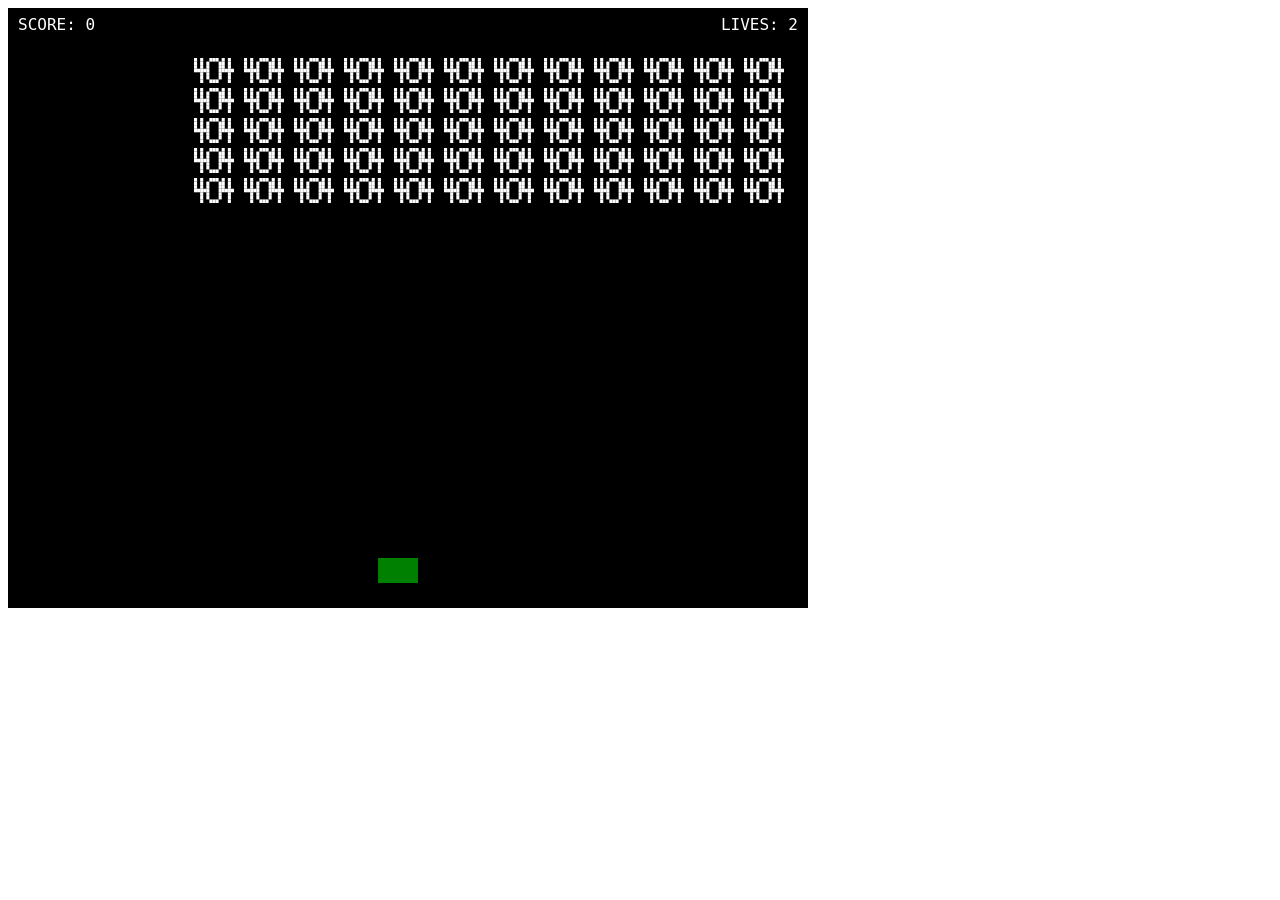
==== index.html @ 40546f54 "juego sin adaptar" ====
<!DOCTYPE html>
<html lang="en" dir="ltr">
  <head>
    <meta charset="utf-8" />
    <title>Space Invaders Tutorial 04</title>
    <script type="text/javascript" src="js/Entity.js"></script>
    <script type="text/javascript" src="js/Player.js"></script>
    <script type="text/javascript" src="js/Alien.js"></script>
    <script type="text/javascript" src="js/Shot.js"></script>
    <script type="text/javascript" src="js/Game.js"></script>
    <script type="text/javascript" src="js/Render2D.js"></script>
    <script type="text/javascript" src="js/DeltaTime.js"></script>
    <script type="text/javascript" src="js/Keyboard.js"></script>
    <script type="text/javascript" src="js/EventDispatcher.js"></script>
    <script type="text/javascript">
      "use strict";
      window.addEventListener("load", () => new Game("main"));
    </script>
  </head>
  <body>
    <canvas id="main"></canvas>
  </body>
</html>
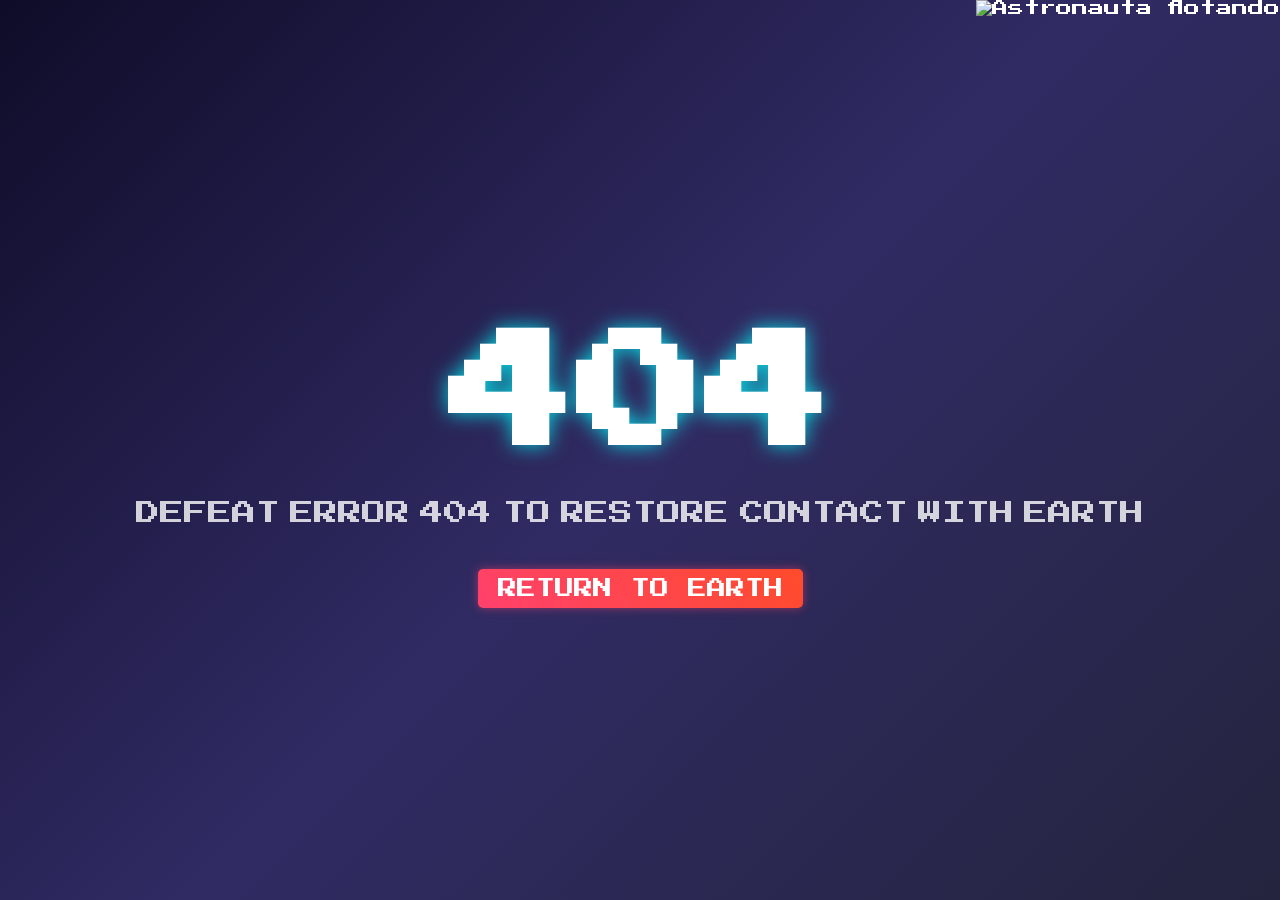
==== commit 41dcbd4c: "coneccsión htmls" ====
--- a/index.html
+++ b/index.html
@@ -1,23 +1,46 @@
 <!DOCTYPE html>
-<html lang="en" dir="ltr">
+<html lang="es">
   <head>
-    <meta charset="utf-8" />
-    <title>Space Invaders Tutorial 04</title>
-    <script type="text/javascript" src="js/Entity.js"></script>
-    <script type="text/javascript" src="js/Player.js"></script>
-    <script type="text/javascript" src="js/Alien.js"></script>
-    <script type="text/javascript" src="js/Shot.js"></script>
-    <script type="text/javascript" src="js/Game.js"></script>
-    <script type="text/javascript" src="js/Render2D.js"></script>
-    <script type="text/javascript" src="js/DeltaTime.js"></script>
-    <script type="text/javascript" src="js/Keyboard.js"></script>
-    <script type="text/javascript" src="js/EventDispatcher.js"></script>
-    <script type="text/javascript">
-      "use strict";
-      window.addEventListener("load", () => new Game("main"));
-    </script>
+    <meta charset="UTF-8" />
+    <meta name="viewport" content="width=device-width, initial-scale=1.0" />
+    <title>Error 404 - Página No Encontrada</title>
+    <link rel="stylesheet" href="css/inicio.css" />
+    <link
+      rel="icon"
+      type="image/png"
+      href="favicon/favicon-96x96.png"
+      sizes="96x96"
+    />
+    <link rel="icon" type="image/svg+xml" href="favicon/favicon.svg" />
+    <link rel="shortcut icon" href="favicon/favicon.ico" />
+    <link
+      rel="apple-touch-icon"
+      sizes="180x180"
+      href="favicon/apple-touch-icon.png"
+    />
+    <link rel="manifest" href="favicon/manifest.json" />
+    <link rel="license" href="./license" />
+    <link rel="preconnect" href="https://fonts.googleapis.com" />
+    <link rel="preconnect" href="https://fonts.gstatic.com" crossorigin />
+    <link
+      href="https://fonts.googleapis.com/css2?family=Press+Start+2P&display=swap"
+      rel="stylesheet"
+    />
   </head>
   <body>
-    <canvas id="main"></canvas>
+    <div class="container">
+      <h1>404</h1>
+      <p>DEFEAT ERROR 404 TO RESTORE CONTACT WITH EARTH</p>
+      <a href="404.html" class="btn">
+        <span class="glitch" data-text="REGRESAR A LA TIERRA"
+          >RETURN TO EARTH</span
+        >
+      </a>
+    </div>
+    <img
+      src="https://ik.imagekit.io/aitoroa/UDIT/astronaut.png?updatedAt=1744720013164"
+      alt="Astronauta flotando"
+      class="astronauta"
+    />
   </body>
 </html>
--- a/css/inicio.css
+++ b/css/inicio.css
@@ -0,0 +1,155 @@
+body {
+  margin: 0;
+  padding: 0;
+  display: flex;
+  justify-content: center;
+  align-items: center;
+  height: 100vh;
+  background: linear-gradient(135deg, #0f0c29, #302b63, #24243e);
+  color: #fff;
+  font-family: "Press Start 2P", system-ui;
+  font-weight: 400;
+  text-align: center;
+  overflow: hidden;
+}
+
+.container {
+  position: relative;
+}
+
+h1 {
+  font-size: 8rem;
+  margin: 2.5rem;
+  text-shadow: 0 0 20px rgba(0, 255, 255, 0.8);
+  animation: glow 1.5s infinite alternate;
+}
+
+p {
+  font-size: 1.5rem;
+  word-spacing: -0.85rem;
+  opacity: 0.8;
+}
+
+.btn {
+  display: inline-block;
+  margin-top: 20px;
+  padding: 10px 20px;
+  font-size: 1.2rem;
+  color: #fff;
+  background: linear-gradient(45deg, #ff416c, #ff4b2b);
+  border: none;
+  border-radius: 5px;
+  cursor: pointer;
+  text-decoration: none;
+  transition: 0.3s;
+  animation: pulse 2s infinite;
+  box-shadow: 0 0 10px rgba(255, 65, 108, 0.5);
+  position: relative;
+  overflow: hidden;
+}
+
+.btn:hover {
+  transform: scale(1.1);
+  box-shadow: 0 0 20px rgba(255, 65, 108, 0.8), 0 0 40px rgba(255, 75, 43, 0.6);
+  filter: brightness(1.1);
+}
+
+@keyframes glow {
+  from {
+    text-shadow: 0 0 10px rgba(0, 255, 255, 0.6);
+  }
+  to {
+    text-shadow: 0 0 30px rgba(0, 255, 255, 1);
+  }
+}
+
+@keyframes pulse {
+  0% {
+    transform: scale(1);
+    box-shadow: 0 0 0 rgba(255, 65, 108, 0.7);
+  }
+  50% {
+    transform: scale(1.05);
+    box-shadow: 0 0 20px rgba(255, 65, 108, 0.7);
+  }
+  100% {
+    transform: scale(1);
+    box-shadow: 0 0 0 rgba(255, 65, 108, 0.7);
+  }
+}
+
+.glitch {
+  position: relative;
+  display: inline-block;
+}
+
+.glitch::before,
+.glitch::after {
+  content: attr(data-text);
+  position: absolute;
+  left: 0;
+  width: 100%;
+  overflow: hidden;
+  color: #ff4b2b;
+  clip: rect(0, 0, 0, 0);
+}
+
+.glitch::before {
+  animation: glitchTop 2s infinite linear;
+  color: #ff416c;
+}
+
+.glitch::after {
+  animation: glitchBottom 2s infinite linear;
+  color: #00fff7;
+}
+
+@keyframes glitchTop {
+  0% {
+    clip: rect(0, 9999px, 0, 0);
+  }
+  10% {
+    clip: rect(0, 9999px, 5px, 0);
+    transform: translate(-2px, -2px);
+  }
+  20% {
+    clip: rect(0, 9999px, 0, 0);
+  }
+  30% {
+    clip: rect(0, 9999px, 5px, 0);
+    transform: translate(2px, -2px);
+  }
+  100% {
+    clip: rect(0, 9999px, 0, 0);
+  }
+}
+
+@keyframes glitchBottom {
+  0% {
+    clip: rect(0, 9999px, 0, 0);
+  }
+  10% {
+    clip: rect(5px, 9999px, 10px, 0);
+    transform: translate(2px, 2px);
+  }
+  20% {
+    clip: rect(0, 9999px, 0, 0);
+  }
+  30% {
+    clip: rect(5px, 9999px, 10px, 0);
+    transform: translate(-2px, 2px);
+  }
+  100% {
+    clip: rect(0, 9999px, 0, 0);
+  }
+}
+.astronauta {
+  position: fixed;
+  top: 0;
+  right: 0;
+  height: 60vh;
+  max-height: 100%;
+  z-index: 10;
+  pointer-events: none;
+  user-select: none;
+}
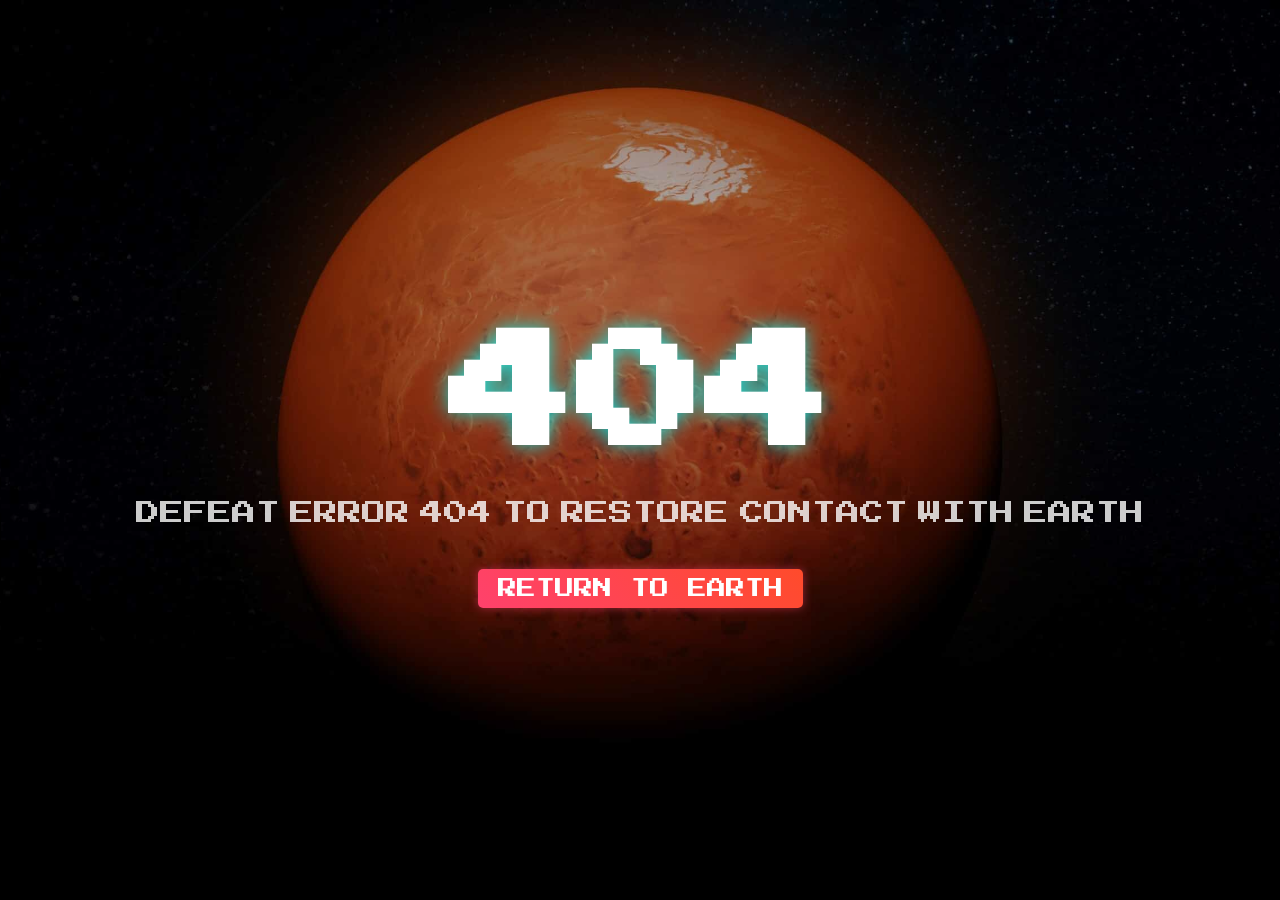
==== commit 79f4a8b5: "background" ====
--- a/index.html
+++ b/index.html
@@ -37,10 +37,10 @@
         >
       </a>
     </div>
-    <img
+    <!-- <img
       src="https://ik.imagekit.io/aitoroa/UDIT/astronaut.png?updatedAt=1744720013164"
       alt="Astronauta flotando"
       class="astronauta"
-    />
+    /> -->
   </body>
 </html>
--- a/css/inicio.css
+++ b/css/inicio.css
@@ -5,7 +5,13 @@
   justify-content: center;
   align-items: center;
   height: 100vh;
-  background: linear-gradient(135deg, #0f0c29, #302b63, #24243e);
+  background-image: url("../img/mars_planet.jpg"); 
+  background-size: cover;            
+  background-position: center;      
+  background-repeat: no-repeat;       
+  background-attachment: fixed;
+  background-color: rgba(0, 0, 0, 0.25); 
+  background-blend-mode: darken;
   color: #fff;
   font-family: "Press Start 2P", system-ui;
   font-weight: 400;
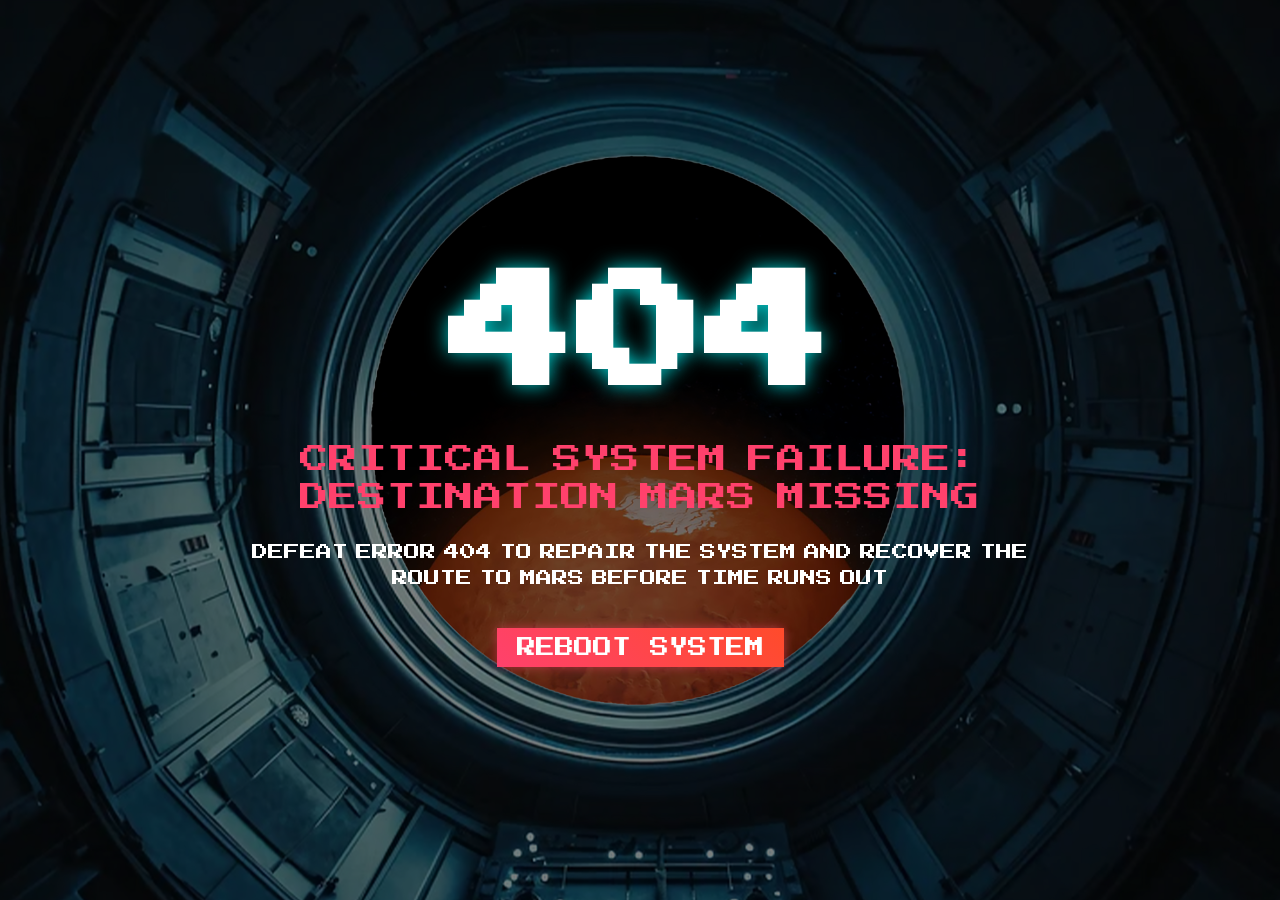
==== commit 58e29281: "textos adecuados al objetivo" ====
--- a/index.html
+++ b/index.html
@@ -19,7 +19,6 @@
       href="favicon/apple-touch-icon.png"
     />
     <link rel="manifest" href="favicon/manifest.json" />
-    <link rel="license" href="./license" />
     <link rel="preconnect" href="https://fonts.googleapis.com" />
     <link rel="preconnect" href="https://fonts.gstatic.com" crossorigin />
     <link
@@ -30,11 +29,15 @@
   <body>
     <div class="container">
       <h1>404</h1>
-      <p>DEFEAT ERROR 404 TO RESTORE CONTACT WITH EARTH</p>
+      <p class="frase-principal">
+        CRITICAL SYSTEM FAILURE: DESTINATION MARS MISSING
+      </p>
+      <p class="frase-secundaria">
+        DEFEAT ERROR 404 TO REPAIR THE SYSTEM AND RECOVER THE ROUTE TO MARS
+        BEFORE TIME RUNS OUT
+      </p>
       <a href="404.html" class="btn">
-        <span class="glitch" data-text="REGRESAR A LA TIERRA"
-          >RETURN TO EARTH</span
-        >
+        <span class="glitch" data-text="REINICIAR SISTEMA">REBOOT SYSTEM</span>
       </a>
     </div>
     <!-- <img
--- a/css/inicio.css
+++ b/css/inicio.css
@@ -5,12 +5,12 @@
   justify-content: center;
   align-items: center;
   height: 100vh;
-  background-image: url("../img/mars_planet.jpg"); 
-  background-size: cover;            
-  background-position: center;      
-  background-repeat: no-repeat;       
+  background-image: url("../img/starship_mars.jpg");
+  background-size: cover;
+  background-position: center;
+  background-repeat: no-repeat;
   background-attachment: fixed;
-  background-color: rgba(0, 0, 0, 0.25); 
+  background-color: rgba(0, 0, 0, 0.5);
   background-blend-mode: darken;
   color: #fff;
   font-family: "Press Start 2P", system-ui;
@@ -21,6 +21,10 @@
 
 .container {
   position: relative;
+  max-width: 800px;
+  margin: 0 auto;
+  text-align: center;
+  padding: 0 1rem;
 }
 
 h1 {
@@ -30,10 +34,22 @@
   animation: glow 1.5s infinite alternate;
 }
 
-p {
-  font-size: 1.5rem;
-  word-spacing: -0.85rem;
-  opacity: 0.8;
+.frase-principal {
+  color: #ff416c;
+  font-size: 1.8rem;
+  margin-bottom: 1.5rem;
+  line-height: 1.3;
+  margin-left: auto;
+  margin-right: auto;
+  word-spacing: -0.5rem;
+}
+
+.frase-secundaria {
+  font-size: 1rem;
+  word-spacing: -0.5rem;
+  line-height: 1.6;
+  margin-left: auto;
+  margin-right: auto;
 }
 
 .btn {
@@ -44,7 +60,7 @@
   color: #fff;
   background: linear-gradient(45deg, #ff416c, #ff4b2b);
   border: none;
-  border-radius: 5px;
+  /* border-radius: 5px; */
   cursor: pointer;
   text-decoration: none;
   transition: 0.3s;
@@ -159,3 +175,32 @@
   pointer-events: none;
   user-select: none;
 }
+
+@media (max-width: 600px) {
+  body {
+    padding: 2rem;
+    overflow: auto;
+  }
+
+  h1 {
+    font-size: 4rem;
+    margin: 1rem 0;
+    text-shadow: 0 0 14px rgba(0, 255, 255, 0.6);
+  }
+
+  p {
+    font-size: 1rem;
+    word-spacing: normal;
+    padding: 0 1rem;
+    opacity: 0.9;
+    line-height: 1.8;
+  }
+
+  .btn {
+    font-size: 1rem;
+    padding: 10px 16px;
+    margin-top: 1rem;
+    width: 80%;
+    max-width: 320px;
+  }
+}
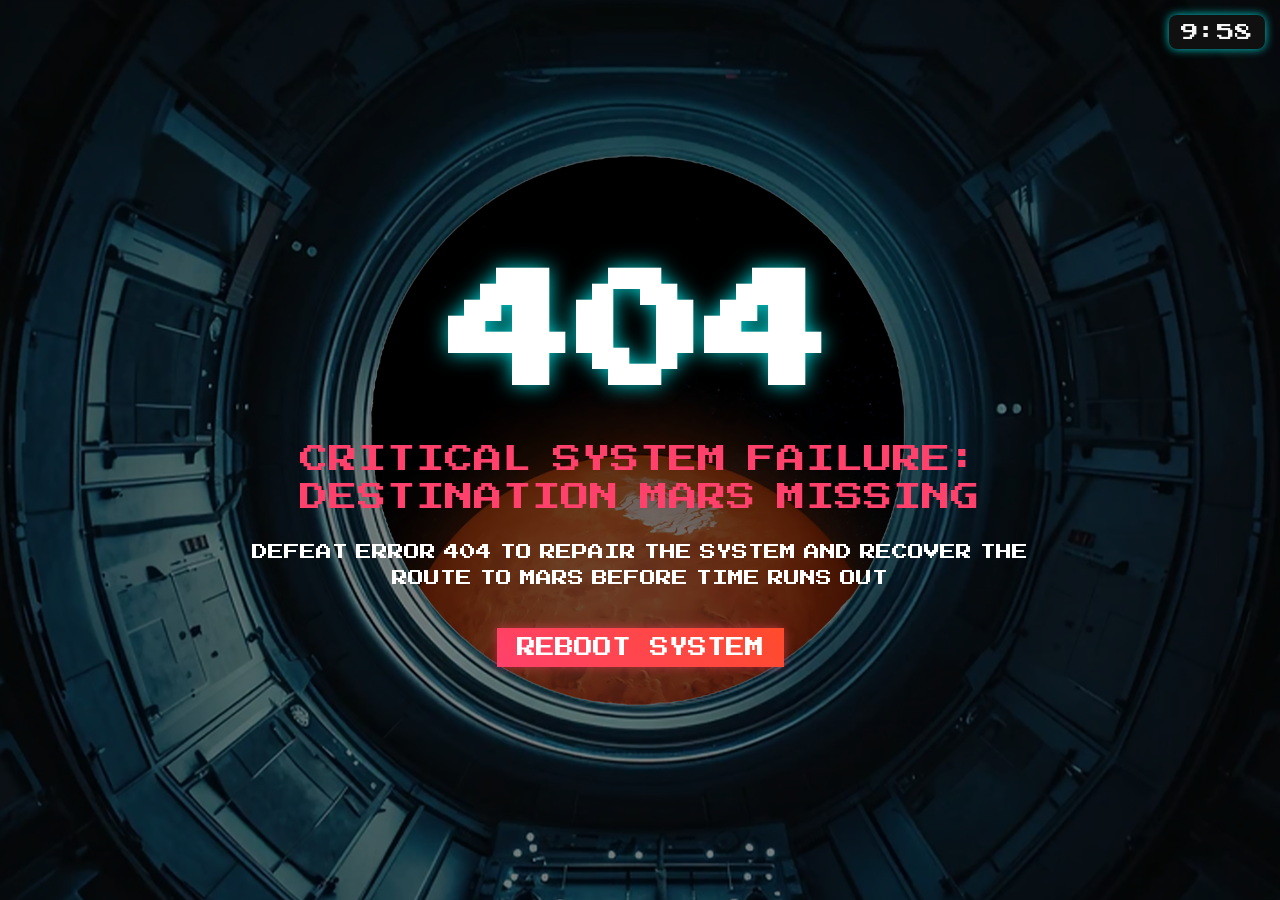
==== commit 85a9276f: "contador" ====
--- a/index.html
+++ b/index.html
@@ -27,6 +27,7 @@
     />
   </head>
   <body>
+    <div id="countdown"></div>
     <div class="container">
       <h1>404</h1>
       <p class="frase-principal">
@@ -45,5 +46,6 @@
       alt="Astronauta flotando"
       class="astronauta"
     /> -->
+    <script src="js/Countdown.js"></script>
   </body>
 </html>
--- a/css/inicio.css
+++ b/css/inicio.css
@@ -76,6 +76,20 @@
   filter: brightness(1.1);
 }
 
+#countdown {
+  position: fixed;
+  top: 15px;
+  right: 15px;
+  background: #101010;
+  color: whitesmoke;
+  font-family: "Press Start 2P", monospace;
+  font-size: 1.1rem;
+  padding: 8px 12px;
+  border-radius: 8px;
+  box-shadow: 0 0 10px rgba(0, 255, 255, 0.8);
+  z-index: 9999;
+}
+
 @keyframes glow {
   from {
     text-shadow: 0 0 10px rgba(0, 255, 255, 0.6);
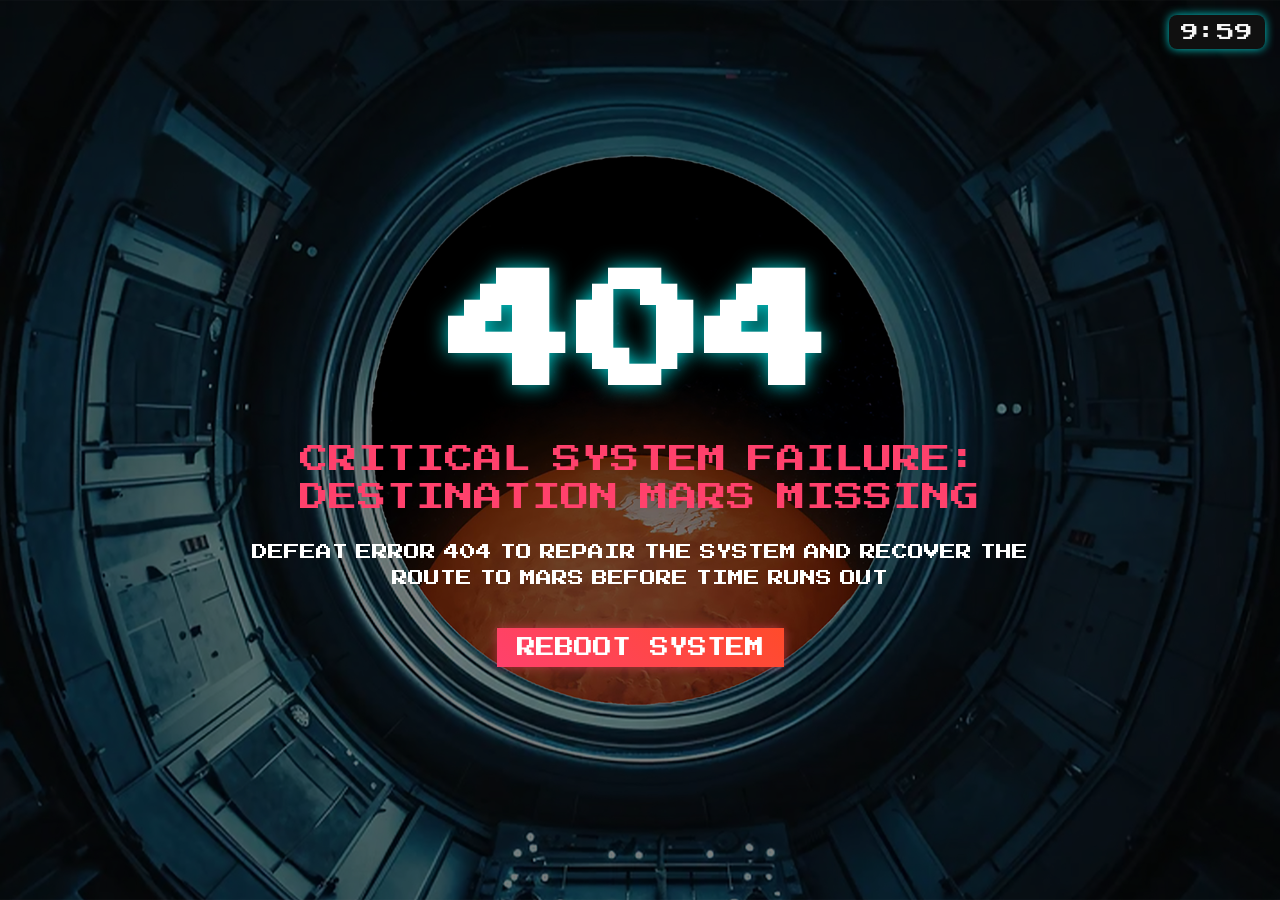
==== commit 24ac1b5d: "trivia optimizado móvil" ====
--- a/index.html
+++ b/index.html
@@ -3,7 +3,7 @@
   <head>
     <meta charset="UTF-8" />
     <meta name="viewport" content="width=device-width, initial-scale=1.0" />
-    <title>Error 404 - Página No Encontrada</title>
+    <title>Error 404 - Page Not Found</title>
     <link rel="stylesheet" href="css/inicio.css" />
     <link
       rel="icon"
@@ -37,15 +37,100 @@
         DEFEAT ERROR 404 TO REPAIR THE SYSTEM AND RECOVER THE ROUTE TO MARS
         BEFORE TIME RUNS OUT
       </p>
-      <a href="404.html" class="btn">
+      <a id="reboot-btn" href="404.html" class="btn">
         <span class="glitch" data-text="REINICIAR SISTEMA">REBOOT SYSTEM</span>
       </a>
+      <div id="trivia-overlay" aria-hidden="true">
+        <div
+          class="trivia-modal"
+          role="dialog"
+          aria-modal="true"
+          aria-labelledby="trivia-title"
+          tabindex="-1"
+        >
+          <button class="trivia-close" aria-label="Close trivia">
+            &times;
+          </button>
+          <h2 id="trivia-title">TRIVIA: RESTORE THE ROUTE TO MARS</h2>
+
+          <form id="trivia-form">
+            <fieldset>
+              <legend>
+                1) Which geological feature on Mars is considered the largest
+                mountain and volcano in the Solar System?
+              </legend>
+              <label
+                ><input type="radio" name="q1" value="Arsia Mons" /> Arsia
+                Mons</label
+              >
+              <label
+                ><input type="radio" name="q1" value="Olympus Mons" /> Olympus
+                Mons</label
+              >
+              <label
+                ><input type="radio" name="q1" value="Tharsis Tholus" /> Tharsis
+                Tholus</label
+              >
+            </fieldset>
+
+            <fieldset>
+              <legend>
+                2) Which mission was the first to successfully land and transmit
+                images from the surface of Mars?
+              </legend>
+              <label
+                ><input type="radio" name="q2" value="Viking 1" /> Viking
+                1</label
+              >
+              <label
+                ><input type="radio" name="q2" value="Mariner 9" /> Mariner
+                9</label
+              >
+              <label
+                ><input type="radio" name="q2" value="Pathfinder (Sojourner)" />
+                Pathfinder (Sojourner)</label
+              >
+            </fieldset>
+
+            <fieldset>
+              <legend>
+                3) What phenomenon is believed to cause the continuous loss of
+                Mars’ atmosphere into space?
+              </legend>
+              <label
+                ><input
+                  type="radio"
+                  name="q3"
+                  value="Internal gravitational pressure from the core"
+                />
+                Internal gravitational pressure from the core</label
+              >
+              <label
+                ><input
+                  type="radio"
+                  name="q3"
+                  value="Lack of a global magnetic field"
+                />
+                Lack of a global magnetic field</label
+              >
+              <label
+                ><input
+                  type="radio"
+                  name="q3"
+                  value="Permanent polar condensation"
+                />
+                Permanent polar condensation</label
+              >
+            </fieldset>
+
+            <button type="submit" class="btn">Submit answers</button>
+          </form>
+
+          <p id="trivia-result" class="trivia-result" aria-live="polite"></p>
+        </div>
+      </div>
     </div>
-    <!-- <img
-      src="https://ik.imagekit.io/aitoroa/UDIT/astronaut.png?updatedAt=1744720013164"
-      alt="Astronauta flotando"
-      class="astronauta"
-    /> -->
     <script src="js/Countdown.js"></script>
+    <script src="js/MobileTrivia.js"></script>
   </body>
 </html>
--- a/css/inicio.css
+++ b/css/inicio.css
@@ -105,8 +105,8 @@
     box-shadow: 0 0 0 rgba(255, 65, 108, 0.7);
   }
   50% {
-    transform: scale(1.05);
-    box-shadow: 0 0 20px rgba(255, 65, 108, 0.7);
+    transform: scale(1.03);
+    box-shadow: 0 0 16px rgba(255, 65, 108, 0.7);
   }
   100% {
     transform: scale(1);
@@ -179,42 +179,154 @@
     clip: rect(0, 9999px, 0, 0);
   }
 }
-.astronauta {
+
+#trivia-overlay {
   position: fixed;
-  top: 0;
-  right: 0;
-  height: 60vh;
-  max-height: 100%;
-  z-index: 10;
-  pointer-events: none;
-  user-select: none;
+  inset: 0;
+  background: rgba(0, 0, 0, 0.75);
+  display: none;
+  justify-content: center;
+  align-items: center;
+  z-index: 10000;
+}
+
+.trivia-modal {
+  width: min(600px, 90vw);
+  background: #101010;
+  border: 2px solid #00fff7;
+  box-shadow: 0 0 20px rgba(0, 255, 255, 0.8);
+  color: #fff;
+  font-family: "Press Start 2P", monospace;
+  font-size: 0.7rem;
+  line-height: 1.6;
+  word-spacing: -0.4rem;
+  padding: 1rem 1.25rem;
+  position: relative;
+  text-align: left;
+  animation: modalIn 250ms ease-out;
+}
+
+.trivia-close {
+  position: absolute;
+  top: 0.5rem;
+  right: 0.75rem;
+  background: transparent;
+  color: #00fff7;
+  border: none;
+  font-size: 1.5rem;
+  cursor: pointer;
+}
+
+.trivia-modal fieldset {
+  border: 1px dashed rgba(0, 255, 255, 0.35);
+  margin: 0.75rem 0;
+  padding: 0.5rem 0.75rem;
+}
+
+.trivia-modal legend {
+  color: #ff416c;
+  margin-bottom: 0.5rem;
+}
+
+.trivia-modal label {
+  display: flex;
+  align-items: center;
+  margin-bottom: 0.75rem;
+}
+
+.trivia-modal input[type="radio"] {
+  width: 24px;
+  height: 24px;
+  accent-color: #ff416c;
+  margin-right: 0.85rem;
+  flex-shrink: 0;
+}
+
+.trivia-result {
+  margin-top: 1rem;
+  text-align: center;
+}
+
+.trivia-modal button {
+  display: block;
+  margin: 1rem auto;
+  font-family: "Press Start 2P", monospace;
+  font-size: 0.85rem;
+  padding: 0.6rem 1rem;
+  text-transform: uppercase;
+}
+
+@keyframes modalIn {
+  from {
+    transform: scale(0.98);
+    opacity: 0;
+  }
+  to {
+    transform: scale(1);
+    opacity: 1;
+  }
+}
+
+@media (max-width: 768px) {
+  * {
+    animation: none !important;
+    transition: none !important;
+  }
 }
 
 @media (max-width: 600px) {
   body {
     padding: 2rem;
-    overflow: auto;
+    overflow: hidden;
+    height: 100svh;
+  }
+
+  .container {
+    max-width: 100%;
+    padding: 0 0.5rem;
   }
 
   h1 {
-    font-size: 4rem;
+    font-size: 4.5rem;
     margin: 1rem 0;
     text-shadow: 0 0 14px rgba(0, 255, 255, 0.6);
-  }
-
-  p {
-    font-size: 1rem;
-    word-spacing: normal;
-    padding: 0 1rem;
-    opacity: 0.9;
-    line-height: 1.8;
+    margin-bottom: 4rem;
+  }
+
+  .frase-principal {
+    font-size: 1.1rem;
+    word-spacing: -0.5rem;
+    margin-bottom: 1rem;
+    line-height: 1.6;
+    margin-bottom: 2rem;
+  }
+
+  .frase-secundaria {
+    font-size: 0.8rem;
+    line-height: 1.9;
+    padding: 0 0.5rem;
+    margin-bottom: 3rem;
   }
 
   .btn {
-    font-size: 1rem;
-    padding: 10px 16px;
+    font-size: 0.9rem;
+    padding: 12px 16px;
     margin-top: 1rem;
-    width: 80%;
-    max-width: 320px;
-  }
-}
+    width: 100%;
+    max-width: 280px;
+    display: block;
+    margin-left: auto;
+    margin-right: auto;
+  }
+
+  #countdown {
+    font-size: 0.9rem;
+    padding: 6px 10px;
+    top: 10px;
+    right: 10px;
+  }
+
+  .trivia-modal {
+    width: 95vw;
+  }
+}
